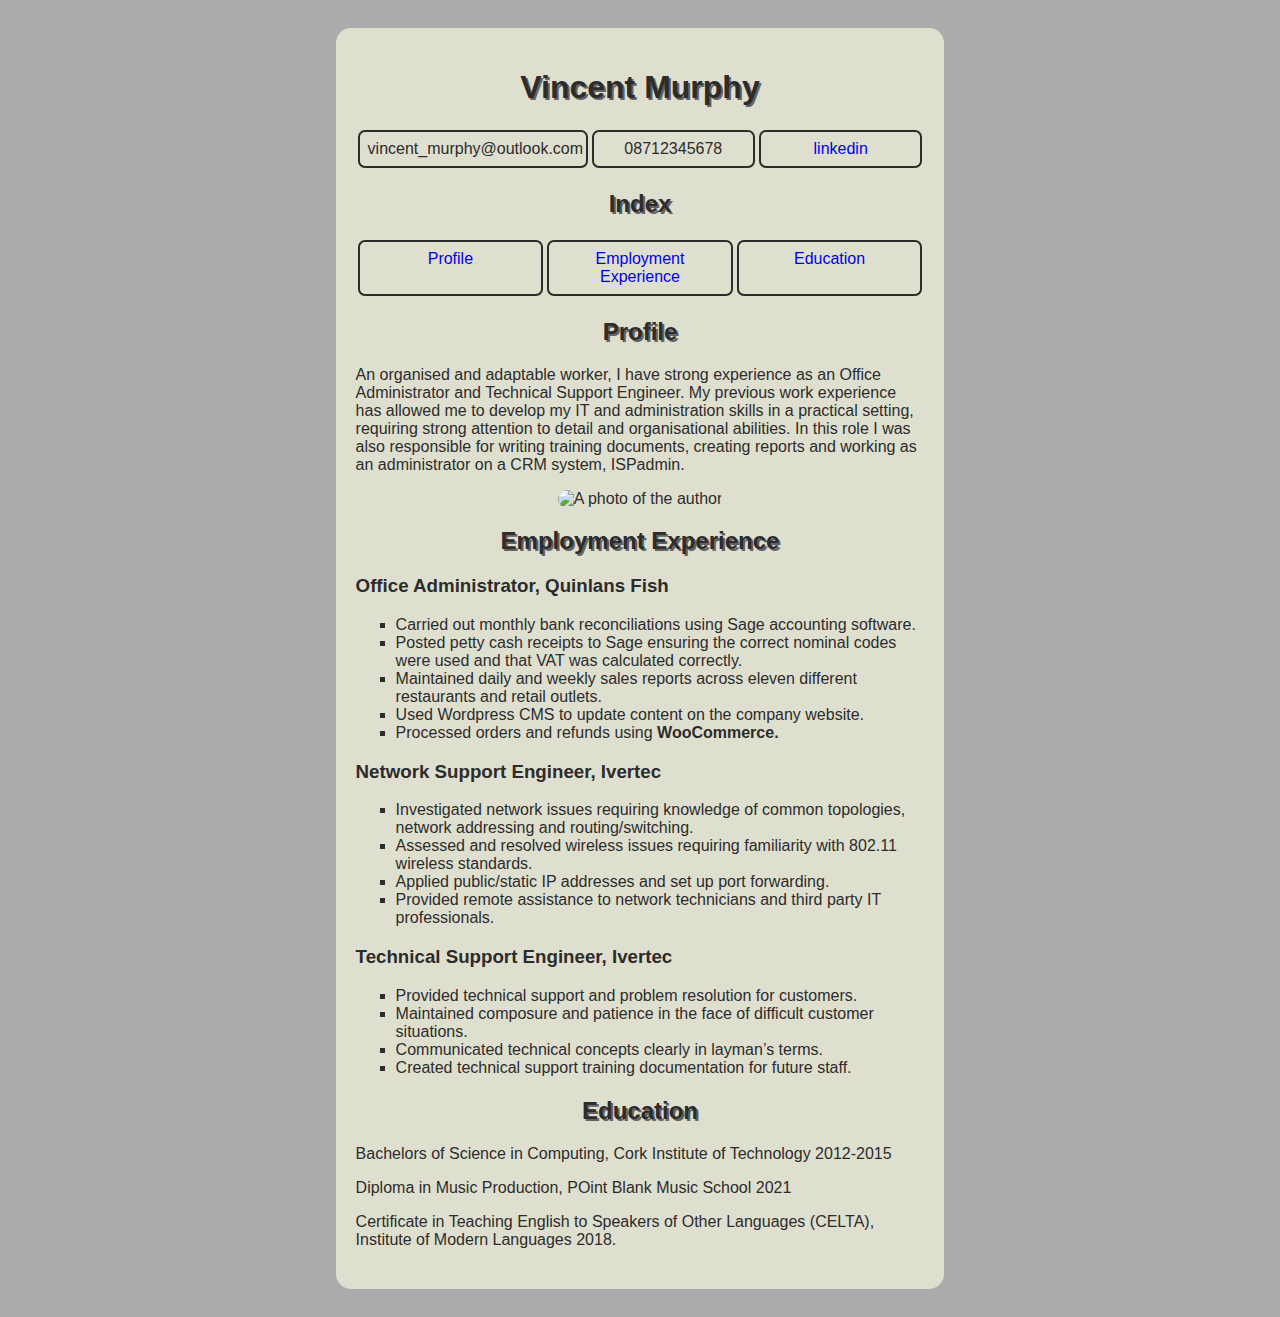
==== index.html @ af9e4f76 "third commit" ====
<!DOCTYPE html>
<html lang="en">

<head>
    <meta charset="UTF-8">
    <meta http-equiv="X-UA-Compatible" content="IE=edge">
    <meta name="viewport" content="width=device-width, initial-scale=1.0">
    <link rel="stylesheet" href="../style.css">
    <title>Document</title>
</head>

<body>
    <div class="cvContainer">
        <h1>Vincent Murphy</h1>
        <!--Demonstration of Flexbox-->
        <div class="flexContainer">
            <div class="conatct1">vincent_murphy@outlook.com</div>
            <div class="conatct2">08712345678</div>
            <div class="conatct1"><a href="https://www.linkedin.com/in/vinny-murphy-24b8ba153/">linkedin </a></div>
        </div>
        <h2>Index</h2>
        <div class="flexContainer">
            <div class="index1"><a href="#profile">Profile</a></div>
            <div class="index2"><a href="#experience">Employment Experience</a></div>
            <div class="index3"><a href="#education">Education</a></div>
        </div>
        <!--End of Flexbox-->
        <h2 id="profile">Profile</h2>
        <p>An organised and adaptable worker, I have strong experience as an Office Administrator and Technical Support
            Engineer. My previous work experience has allowed me to develop my IT and administration skills in a
            practical setting, requiring strong attention to detail and organisational abilities. In this role I was
            also responsible for writing training documents, creating reports and working as an administrator on a CRM
            system, ISPadmin.
        </p>
        <div class="imgDiv"><img class="myPhoto" alt="A photo of the author" src="../imgs/profile.jpg"></div>
        <h2 id="experience">Employment Experience</h2>
        <h3>Office Administrator, Quinlans Fish</h3>
        <ul>
            <li>Carried out monthly bank reconciliations using Sage accounting software. </li>
            <li>Posted petty cash receipts to Sage ensuring the correct nominal codes were used and that VAT was
                calculated
                correctly.</li>
            <li>Maintained daily and weekly sales reports across eleven different restaurants and retail outlets.</li>
            <li>Used Wordpress CMS to update content on the company website.</li>
            <li>Processed orders and refunds using <span class="boldText">WooCommerce.</span></li>
        </ul>
        <h3>Network Support Engineer, Ivertec</h3>
        <ul>
            <li>Investigated network issues requiring knowledge of common topologies, network addressing and
                routing/switching.
            </li>
            <li>Assessed and resolved wireless issues requiring familiarity with 802.11 wireless standards.</li>
            <li>Applied public/static IP addresses and set up port forwarding.
            </li>
            <li>Provided remote assistance to network technicians and third party IT professionals.</li>
        </ul>
        <h3>Technical Support Engineer, Ivertec</h3>
        <ul>
            <li>Provided technical support and problem resolution for customers.
            </li>
            <li>Maintained composure and patience in the face of difficult customer situations.
            </li>
            <li>Communicated technical concepts clearly in layman’s terms.
            </li>
            <li>Created technical support training documentation for future staff.
            </li>
        </ul>
        <h2 id="education">Education</h2>
        <p>Bachelors of Science in Computing, Cork Institute of Technology 2012-2015</p>
        <p>Diploma in Music Production, POint Blank Music School 2021</p>
        <p>Certificate in Teaching English to Speakers of Other Languages (CELTA), Institute of Modern Languages 2018.
        </p>

        <h2></h2>
    </div>
</body>

</html>
---- style.css ----
body {
    font-family: arial;
    color: #2c2c2c;
    background-color: rgb(172, 170, 170);
    display: flex;
    justify-content: center;
}

.cvContainer {
    background-color: rgb(223, 223, 207);
    border-radius: 15px;
    display: inline-block;
    padding: 20px;
    margin: 20px 0px 20px 0px;
    max-width: 45%;
}

.cvContainer h1, h2{
    text-align: center;
}

.myPhoto {
    width: 400px;
    height: auto;
    border-radius: 15px;
}
.imgDiv{
    text-align: center;

}

/*Flexbox Positioning*/
.flexContainer {
    display: flex;
    justify-content: space-around;

}

/*Media Query so that items will display in column when screen is narrow*/
@media (max-width:1000px) {
    .flexContainer {
        display: flex;
        flex-direction: column;
        justify-content: space-around;
    }

    .myPhoto {
        width: 200px;
        height: auto;
        border-radius: 15px;
    }
}

.flexContainer div {
    border: 2px solid;
    border-radius: 7px;
    width: 210px;
    padding: 8px;
    margin: 2px;
    text-align: center;
}

.flexContainer a {
    text-decoration: none;
}

h1,
h2 {
    text-shadow: 2px 2px #646363;
}

.underline {
    text-decoration: underline;
}

.boldText {
    font-weight: bold;

}

ul {
    list-style-type: square;
}
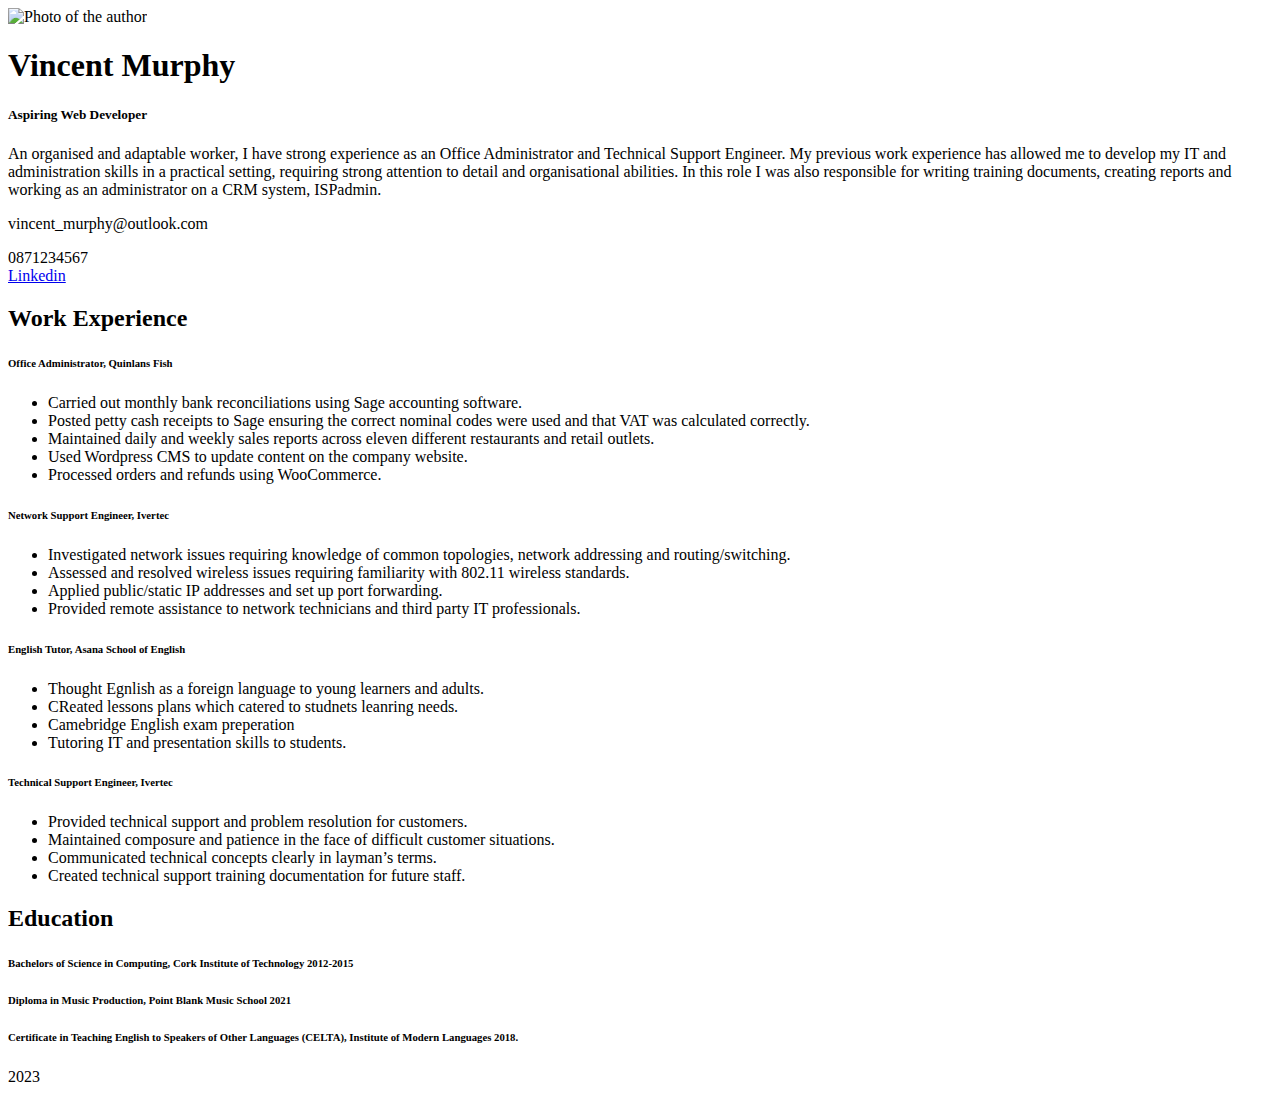
==== commit c2371be0: "Bootstrap added" ====
--- a/index.html
+++ b/index.html
@@ -5,74 +5,120 @@
     <meta charset="UTF-8">
     <meta http-equiv="X-UA-Compatible" content="IE=edge">
     <meta name="viewport" content="width=device-width, initial-scale=1.0">
-    <link rel="stylesheet" href="../style.css">
-    <title>Document</title>
+    <link href="https://cdn.jsdelivr.net/npm/bootstrap@5.3.0-alpha1/dist/css/bootstrap.min.css" rel="stylesheet"
+        integrity="sha384-GLhlTQ8iRABdZLl6O3oVMWSktQOp6b7In1Zl3/Jr59b6EGGoI1aFkw7cmDA6j6gD" crossorigin="anonymous">
+    <script src="https://cdn.jsdelivr.net/npm/bootstrap@5.3.0-alpha1/dist/js/bootstrap.bundle.min.js"
+        integrity="sha384-w76AqPfDkMBDXo30jS1Sgez6pr3x5MlQ1ZAGC+nuZB+EYdgRZgiwxhTBTkF7CXvN"
+        crossorigin="anonymous"></script>
+    <title>Vincent Murphy CV</title>
 </head>
 
 <body>
-    <div class="cvContainer">
-        <h1>Vincent Murphy</h1>
-        <!--Demonstration of Flexbox-->
-        <div class="flexContainer">
-            <div class="conatct1">vincent_murphy@outlook.com</div>
-            <div class="conatct2">08712345678</div>
-            <div class="conatct1"><a href="https://www.linkedin.com/in/vinny-murphy-24b8ba153/">linkedin </a></div>
+    <header class="bg-dark text-white py-5">
+        <div class="container">
+            <div class="row">
+                <div class="col-md-3 text-left text-md-center mb-3">
+                    <img class="rounded img-fluid" src="../imgs/profile.jpg" alt="Photo of the author"
+                        height="10px">
+                </div>
+                <div class="col-md-9">
+                    <h1>Vincent Murphy</h1>
+                    <h5>Aspiring Web Developer</h5>
+                    <p class="pt-3">An organised and adaptable worker, I have strong experience as an Office
+                        Administrator and Technical Support Engineer. My previous work experience has allowed me to
+                        develop my IT and administration skills in a practical setting, requiring strong attention to
+                        detail and organisational abilities. In this role I was also responsible for writing training
+                        documents, creating reports and working as an administrator on a CRM system, ISPadmin.
+                    </p>
+                </div>
+                <div class="row">
+                    <div class="col-md-4 text-md-center py-4">
+                        <p>vincent_murphy@outlook.com</p>
+                    </div>
+                    <div class="col-md-4 text-md-center py-4">
+                        0871234567
+                    </div>
+                    <div class="col-md-4 text-md-center py-4">
+                        <a href="https://www.linkedin.com/in/vinny-murphy-24b8ba153/">Linkedin </a>
+                    </div>
+                </div>
+            </div>
         </div>
-        <h2>Index</h2>
-        <div class="flexContainer">
-            <div class="index1"><a href="#profile">Profile</a></div>
-            <div class="index2"><a href="#experience">Employment Experience</a></div>
-            <div class="index3"><a href="#education">Education</a></div>
+    </header>
+    <main class="container">
+        <div class="row">
+            <h2 class="mb-5 text-center pt-3">Work Experience</h2>
+
+            <div class="col-md mb-5">
+                <!-- experience row 1-->
+                <h6 class="text-dark">Office Administrator, Quinlans Fish</h6>
+                <ul>
+                    <li>Carried out monthly bank reconciliations using Sage accounting software. </li>
+                    <li>Posted petty cash receipts to Sage ensuring the correct nominal codes were used and that VAT was
+                        calculated
+                        correctly.</li>
+                    <li>Maintained daily and weekly sales reports across eleven different restaurants and retail
+                        outlets.</li>
+                    <li>Used Wordpress CMS to update content on the company website.</li>
+                    <li>Processed orders and refunds using WooCommerce.</li>
+                </ul>
+            </div>
+
+            <div class="col-md mb-5">
+                <h6 class="text-dark">Network Support Engineer, Ivertec</h6>
+                <ul>
+                    <li>Investigated network issues requiring knowledge of common topologies, network addressing and
+                        routing/switching.
+                    </li>
+                    <li>Assessed and resolved wireless issues requiring familiarity with 802.11 wireless standards.</li>
+                    <li>Applied public/static IP addresses and set up port forwarding.
+                    </li>
+                    <li>Provided remote assistance to network technicians and third party IT professionals.</li>
+                </ul>
+
+            </div>
+
         </div>
-        <!--End of Flexbox-->
-        <h2 id="profile">Profile</h2>
-        <p>An organised and adaptable worker, I have strong experience as an Office Administrator and Technical Support
-            Engineer. My previous work experience has allowed me to develop my IT and administration skills in a
-            practical setting, requiring strong attention to detail and organisational abilities. In this role I was
-            also responsible for writing training documents, creating reports and working as an administrator on a CRM
-            system, ISPadmin.
-        </p>
-        <div class="imgDiv"><img class="myPhoto" alt="A photo of the author" src="../imgs/profile.jpg"></div>
-        <h2 id="experience">Employment Experience</h2>
-        <h3>Office Administrator, Quinlans Fish</h3>
-        <ul>
-            <li>Carried out monthly bank reconciliations using Sage accounting software. </li>
-            <li>Posted petty cash receipts to Sage ensuring the correct nominal codes were used and that VAT was
-                calculated
-                correctly.</li>
-            <li>Maintained daily and weekly sales reports across eleven different restaurants and retail outlets.</li>
-            <li>Used Wordpress CMS to update content on the company website.</li>
-            <li>Processed orders and refunds using <span class="boldText">WooCommerce.</span></li>
-        </ul>
-        <h3>Network Support Engineer, Ivertec</h3>
-        <ul>
-            <li>Investigated network issues requiring knowledge of common topologies, network addressing and
-                routing/switching.
-            </li>
-            <li>Assessed and resolved wireless issues requiring familiarity with 802.11 wireless standards.</li>
-            <li>Applied public/static IP addresses and set up port forwarding.
-            </li>
-            <li>Provided remote assistance to network technicians and third party IT professionals.</li>
-        </ul>
-        <h3>Technical Support Engineer, Ivertec</h3>
-        <ul>
-            <li>Provided technical support and problem resolution for customers.
-            </li>
-            <li>Maintained composure and patience in the face of difficult customer situations.
-            </li>
-            <li>Communicated technical concepts clearly in layman’s terms.
-            </li>
-            <li>Created technical support training documentation for future staff.
-            </li>
-        </ul>
-        <h2 id="education">Education</h2>
-        <p>Bachelors of Science in Computing, Cork Institute of Technology 2012-2015</p>
-        <p>Diploma in Music Production, POint Blank Music School 2021</p>
-        <p>Certificate in Teaching English to Speakers of Other Languages (CELTA), Institute of Modern Languages 2018.
-        </p>
-
-        <h2></h2>
-    </div>
+        <div class="row border-bottom">
+            <div class="col-md mb-5">
+                <!-- experience row 2 -->
+                <h6 class="text-dark">English Tutor, Asana School of English</h6>
+                <ul>
+                    <li>Thought Egnlish as a foreign language to young learners and adults.
+                    </li>
+                    <li>CReated lessons plans which catered to studnets leanring needs.</li>
+                    <li>Camebridge English exam preperation</li>
+                    <li>Tutoring IT and presentation skills to students.</li>
+                </ul>
+            </div>
+            <div class="col-md mb-5">
+                <h6 class="text-dark">Technical Support Engineer, Ivertec</h6>
+                <ul>
+                    <li>Provided technical support and problem resolution for customers.
+                    </li>
+                    <li>Maintained composure and patience in the face of difficult customer situations.
+                    </li>
+                    <li>Communicated technical concepts clearly in layman’s terms.
+                    </li>
+                    <li>Created technical support training documentation for future staff.
+                    </li>
+                </ul>
+            </div>
+        </div>
+        <div class="row mb-5">
+            <h2 class="mb-5 text-center pt-3">Education</h2>
+            <div class="text-center">
+                <h6 class="text-dark">Bachelors of Science in Computing, Cork Institute of Technology 2012-2015
+                </h6>
+                <h6 class="text-dark pt-3">Diploma in Music Production, Point Blank Music School 2021</h6>
+                <h6 class="text-dark pt-3">Certificate in Teaching English to Speakers of Other Languages (CELTA),
+                    Institute of Modern Languages 2018.</h6>
+            </div>
+        </div>
+    </main>
+    <footer class="bg-dark text-white py-5">
+        <p class="text-center">2023</p>
+    </footer>
 </body>
 
 </html>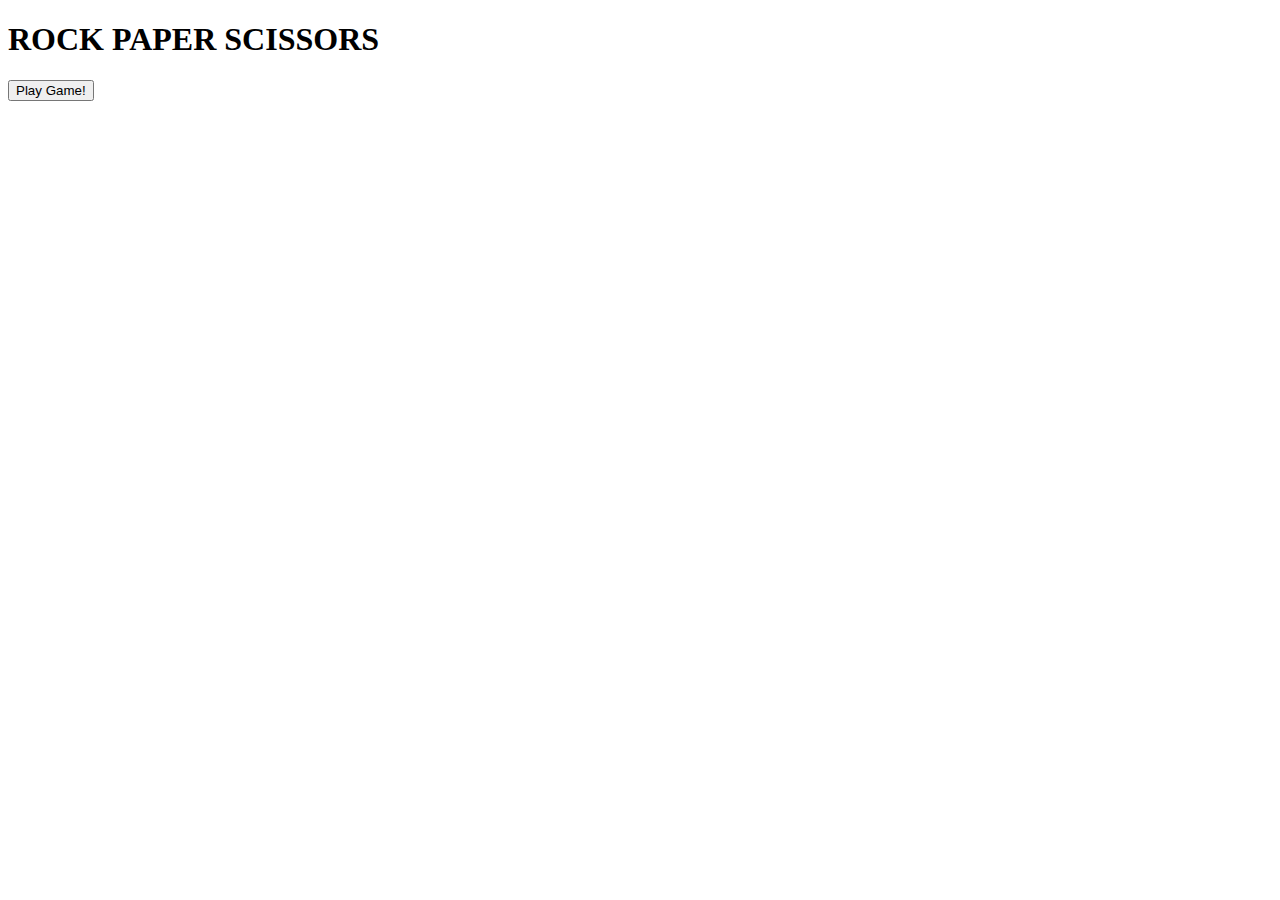
==== commit 0ef944a6: "Rock paper scissors added" ====
--- a/index.html
+++ b/index.html
@@ -1,124 +1,15 @@
 <!DOCTYPE html>
 <html lang="en">
-
 <head>
     <meta charset="UTF-8">
     <meta http-equiv="X-UA-Compatible" content="IE=edge">
     <meta name="viewport" content="width=device-width, initial-scale=1.0">
-    <link href="https://cdn.jsdelivr.net/npm/bootstrap@5.3.0-alpha1/dist/css/bootstrap.min.css" rel="stylesheet"
-        integrity="sha384-GLhlTQ8iRABdZLl6O3oVMWSktQOp6b7In1Zl3/Jr59b6EGGoI1aFkw7cmDA6j6gD" crossorigin="anonymous">
-    <script src="https://cdn.jsdelivr.net/npm/bootstrap@5.3.0-alpha1/dist/js/bootstrap.bundle.min.js"
-        integrity="sha384-w76AqPfDkMBDXo30jS1Sgez6pr3x5MlQ1ZAGC+nuZB+EYdgRZgiwxhTBTkF7CXvN"
-        crossorigin="anonymous"></script>
-    <title>Vincent Murphy CV</title>
+    <title>ROCK PAPER SCISSORS</title>
 </head>
-
 <body>
-    <header class="bg-dark text-white py-5">
-        <div class="container">
-            <div class="row">
-                <div class="col-md-3 text-left text-md-center mb-3">
-                    <img class="rounded img-fluid" src="../imgs/profile.jpg" alt="Photo of the author"
-                        height="10px">
-                </div>
-                <div class="col-md-9">
-                    <h1>Vincent Murphy</h1>
-                    <h5>Aspiring Web Developer</h5>
-                    <p class="pt-3">An organised and adaptable worker, I have strong experience as an Office
-                        Administrator and Technical Support Engineer. My previous work experience has allowed me to
-                        develop my IT and administration skills in a practical setting, requiring strong attention to
-                        detail and organisational abilities. In this role I was also responsible for writing training
-                        documents, creating reports and working as an administrator on a CRM system, ISPadmin.
-                    </p>
-                </div>
-                <div class="row">
-                    <div class="col-md-4 text-md-center py-4">
-                        <p>vincent_murphy@outlook.com</p>
-                    </div>
-                    <div class="col-md-4 text-md-center py-4">
-                        0871234567
-                    </div>
-                    <div class="col-md-4 text-md-center py-4">
-                        <a href="https://www.linkedin.com/in/vinny-murphy-24b8ba153/">Linkedin </a>
-                    </div>
-                </div>
-            </div>
-        </div>
-    </header>
-    <main class="container">
-        <div class="row">
-            <h2 class="mb-5 text-center pt-3">Work Experience</h2>
-
-            <div class="col-md mb-5">
-                <!-- experience row 1-->
-                <h6 class="text-dark">Office Administrator, Quinlans Fish</h6>
-                <ul>
-                    <li>Carried out monthly bank reconciliations using Sage accounting software. </li>
-                    <li>Posted petty cash receipts to Sage ensuring the correct nominal codes were used and that VAT was
-                        calculated
-                        correctly.</li>
-                    <li>Maintained daily and weekly sales reports across eleven different restaurants and retail
-                        outlets.</li>
-                    <li>Used Wordpress CMS to update content on the company website.</li>
-                    <li>Processed orders and refunds using WooCommerce.</li>
-                </ul>
-            </div>
-
-            <div class="col-md mb-5">
-                <h6 class="text-dark">Network Support Engineer, Ivertec</h6>
-                <ul>
-                    <li>Investigated network issues requiring knowledge of common topologies, network addressing and
-                        routing/switching.
-                    </li>
-                    <li>Assessed and resolved wireless issues requiring familiarity with 802.11 wireless standards.</li>
-                    <li>Applied public/static IP addresses and set up port forwarding.
-                    </li>
-                    <li>Provided remote assistance to network technicians and third party IT professionals.</li>
-                </ul>
-
-            </div>
-
-        </div>
-        <div class="row border-bottom">
-            <div class="col-md mb-5">
-                <!-- experience row 2 -->
-                <h6 class="text-dark">English Tutor, Asana School of English</h6>
-                <ul>
-                    <li>Thought Egnlish as a foreign language to young learners and adults.
-                    </li>
-                    <li>CReated lessons plans which catered to studnets leanring needs.</li>
-                    <li>Camebridge English exam preperation</li>
-                    <li>Tutoring IT and presentation skills to students.</li>
-                </ul>
-            </div>
-            <div class="col-md mb-5">
-                <h6 class="text-dark">Technical Support Engineer, Ivertec</h6>
-                <ul>
-                    <li>Provided technical support and problem resolution for customers.
-                    </li>
-                    <li>Maintained composure and patience in the face of difficult customer situations.
-                    </li>
-                    <li>Communicated technical concepts clearly in layman’s terms.
-                    </li>
-                    <li>Created technical support training documentation for future staff.
-                    </li>
-                </ul>
-            </div>
-        </div>
-        <div class="row mb-5">
-            <h2 class="mb-5 text-center pt-3">Education</h2>
-            <div class="text-center">
-                <h6 class="text-dark">Bachelors of Science in Computing, Cork Institute of Technology 2012-2015
-                </h6>
-                <h6 class="text-dark pt-3">Diploma in Music Production, Point Blank Music School 2021</h6>
-                <h6 class="text-dark pt-3">Certificate in Teaching English to Speakers of Other Languages (CELTA),
-                    Institute of Modern Languages 2018.</h6>
-            </div>
-        </div>
-    </main>
-    <footer class="bg-dark text-white py-5">
-        <p class="text-center">2023</p>
-    </footer>
+    <h1>ROCK PAPER SCISSORS</h1>
+    <button onclick="playRound()">Play Game!</button>
+    <p id="result"></p>
+    <script src="./script.js"></script>
 </body>
-
 </html>